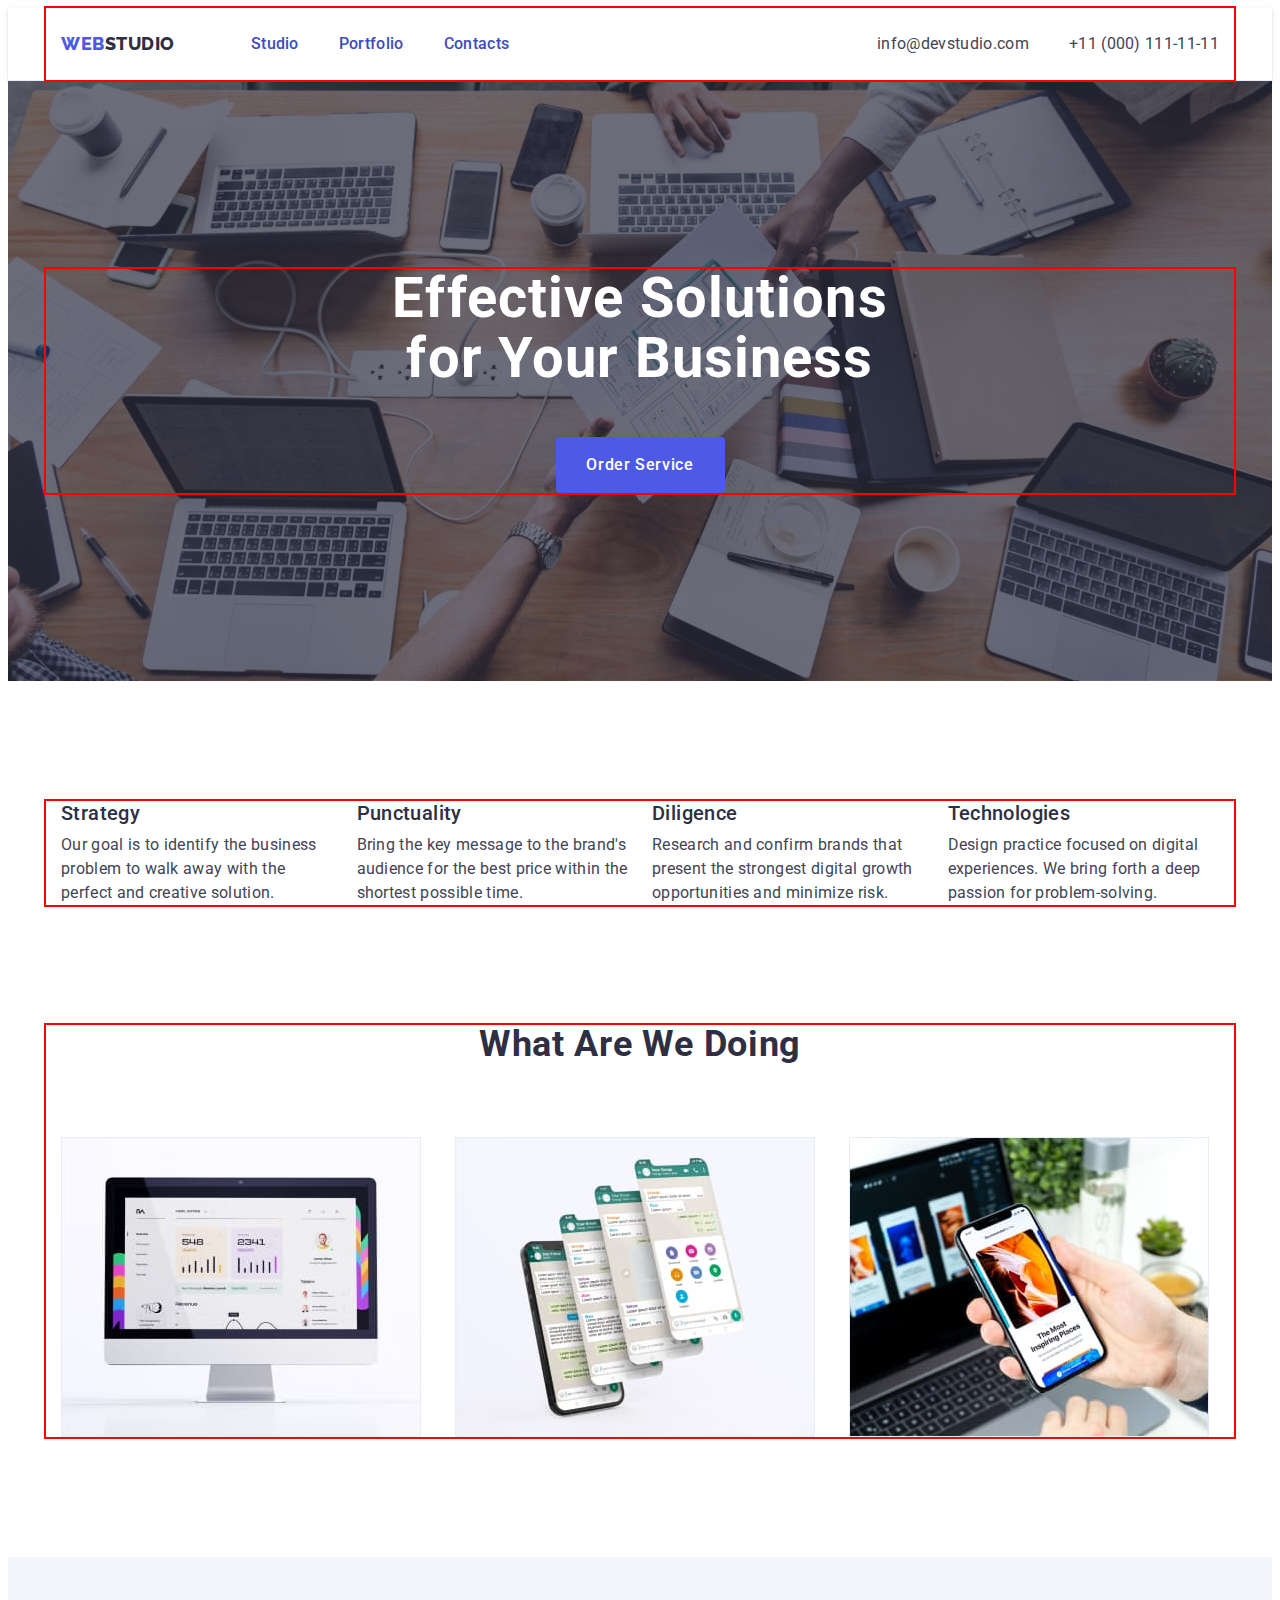
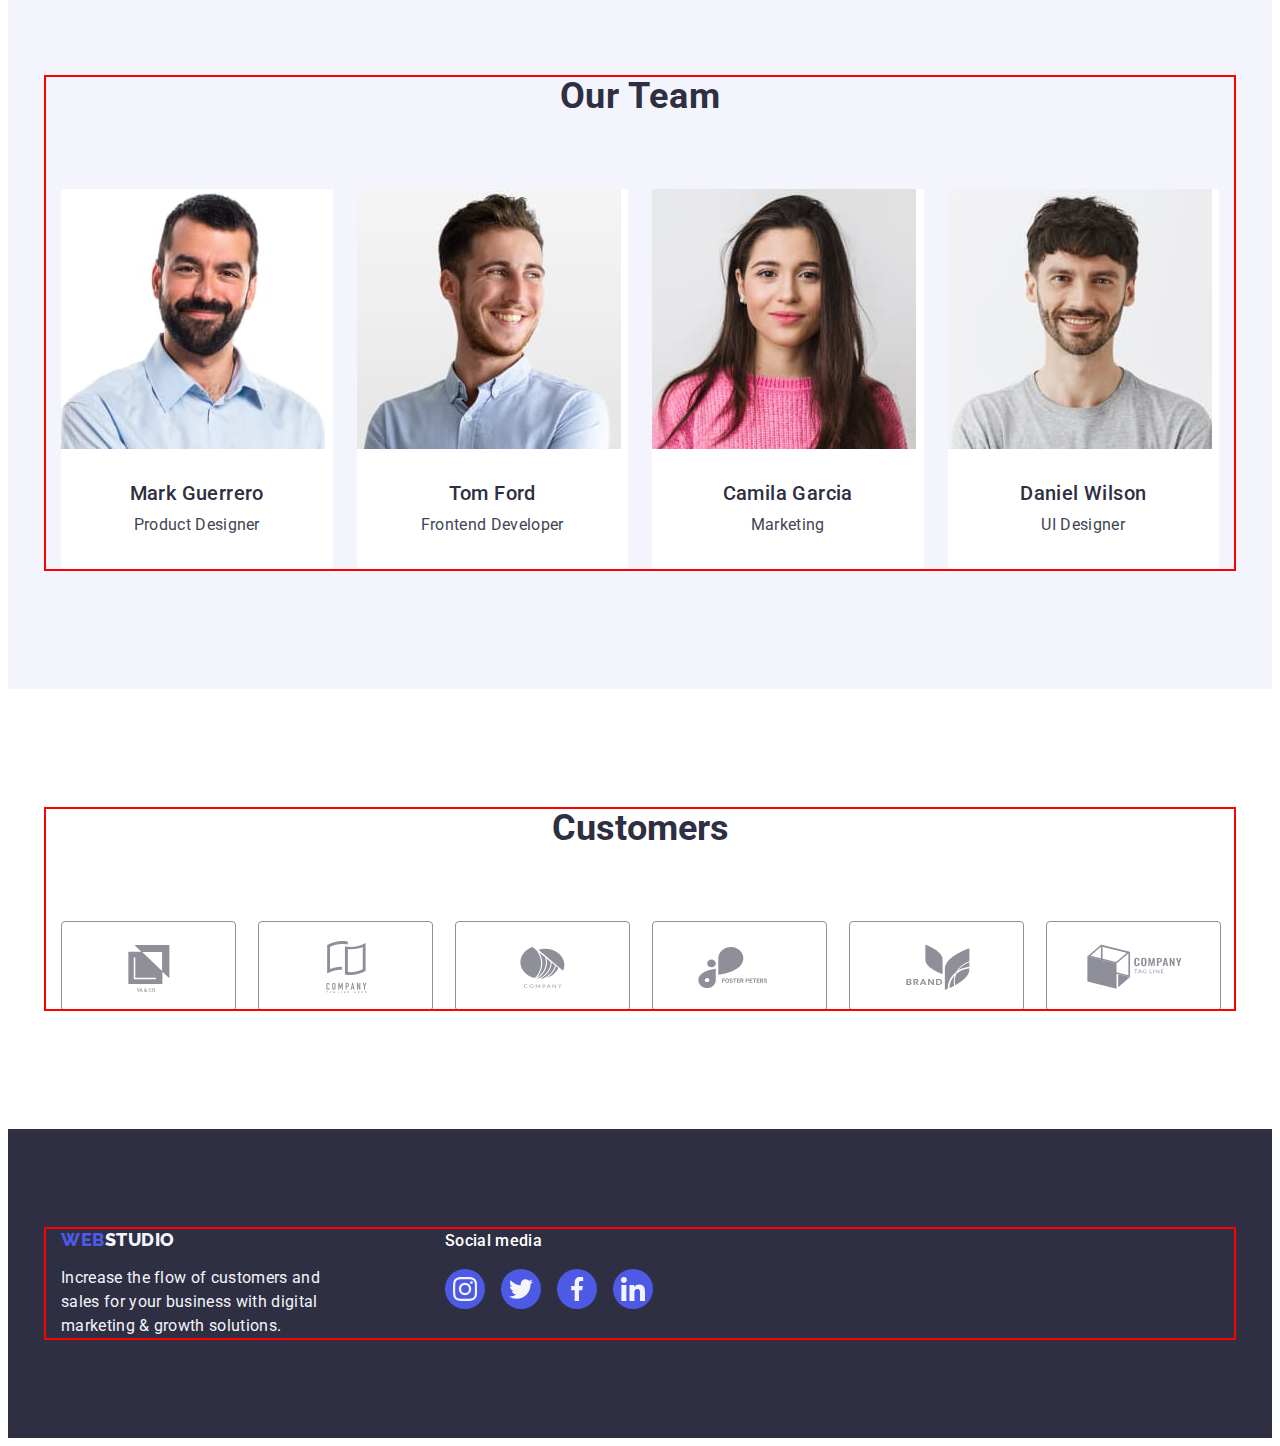
==== index.html @ 95e0948b "13.31" ====
<!DOCTYPE html>
<html lang="en">
  <head>
    <meta charset="UTF-8" />
    <meta name="viewport" content="width=device-width, initial-scale=1.0" />
    <title>Web studio</title>
    <link rel="preconnect" href="https://fonts.googleapis.com" />
    <link rel="preconnect" href="https://fonts.gstatic.com" crossorigin />
    <link
      href="https://fonts.googleapis.com/css2?family=Raleway:wght@800&family=Roboto:wght@400;500;700;900&display=swap"
      rel="stylesheet"
    />
    <link
      rel="stylesheet"
      href="https://cdnjs.cloudflare.com/ajax/libs/modern-normalize/2.0.0/modern-normalize.min.css"
      integrity="sha512-4xo8blKMVCiXpTaLzQSLSw3KFOVPWhm/TRtuPVc4WG6kUgjH6J03IBuG7JZPkcWMxJ5huwaBpOpnwYElP/m6wg=="
      crossorigin="anonymous"
      referrerpolicy="no-referrer"
    />
    <link rel="stylesheet" href="./css/style.css" />
  </head>
  <body>
    <header class="header">
      <div class="container header-container">
        <nav class="header-navigation">
          <a class="header-logo link" href="./index.html"
            >Web<span class="header-logo-color">Studio</span></a
          >
          <ul class="header-menu-list list">
            <li class="header-menu-item">
              <a class="header-menu-link link" href="./index.html">Studio</a>
            </li>
            <li class="header-menu-item">
              <a class="header-menu-link link" href="./portfolio.html"
                >Portfolio</a
              >
            </li>
            <li class="header-menu-item">
              <a class="header-menu-link link" href="">Contacts</a>
            </li>
          </ul>
        </nav>
        <address class="header-address">
          <ul class="header-address-list list">
            <li class="header-address-item">
              <a
                class="header-address-link link"
                href="mailto:info@devstudio.com"
                >info@devstudio.com</a
              >
            </li>
            <li class="header-address-item">
              <a class="header-address-link link" href="tel:+110001111111"
                >+11 (000) 111-11-11</a
              >
            </li>
          </ul>
        </address>
      </div>
    </header>
    <main>
      <section class="hero">
        <div class="container">
          <h1 class="hero-title">Effective Solutions for Your Business</h1>
          <button type="button" class="hero-button" data-modal-open>
            Order Service
          </button>
        </div>
      </section>
      <section class="peculiarities">
        <div class="container">
          <h2 class="visually-hidden">peculiarities</h2>
          <ul class="peculiarities-list list">
            <li class="peculiarities-item">
              <h3 class="peculiarities-name">Strategy</h3>
              <p class="peculiarities-text">
                Our goal is to identify the business problem to walk away with
                the perfect and creative solution.
              </p>
            </li>
            <li class="peculiarities-item">
              <h3 class="peculiarities-name">Punctuality</h3>
              <p class="peculiarities-text">
                Bring the key message to the brand's audience for the best price
                within the shortest possible time.
              </p>
            </li>
            <li class="peculiarities-item">
              <h3 class="peculiarities-name">Diligence</h3>
              <p class="peculiarities-text">
                Research and confirm brands that present the strongest digital
                growth opportunities and minimize risk.
              </p>
            </li>
            <li class="peculiarities-item">
              <h3 class="peculiarities-name">Technologies</h3>
              <p class="peculiarities-text">
                Design practice focused on digital experiences. We bring forth a
                deep passion for problem-solving.
              </p>
            </li>
          </ul>
        </div>
      </section>
      <section class="products">
        <div class="container">
          <h2 class="products-title">What are we doing</h2>
          <ul class="products-list list">
            <li class="products-item">
              <img
                src="./images/doing-1.jpg"
                alt="doing-1"
                width="360"
                height="300"
              />
            </li>
            <li class="products-item">
              <img
                src="./images/doing-2.jpg"
                alt="doing-2"
                width="360"
                height="300"
              />
            </li>
            <li class="products-item">
              <img
                src="./images/doing-3.jpg"
                alt="doing-3"
                width="360"
                height="300"
              />
            </li>
          </ul>
        </div>
      </section>
      <section class="team">
        <div class="container">
          <h2 class="team-title">Our Team</h2>
          <ul class="team-list list">
            <li class="team-item">
              <img
                src="./images/mark.jpg"
                alt="Mark Guerrero"
                width="264"
                height="260"
              />
              <div class="team-item-first">
                <h3 class="team-names">Mark Guerrero</h3>
                <p class="team-professions">Product Designer</p>
              </div>
            </li>
            <li class="team-item">
              <img
                src="./images/tom.jpg"
                alt="Tom Ford"
                width="264"
                height="260"
              />
              <div class="team-item-first">
                <h3 class="team-names">Tom Ford</h3>
                <p class="team-professions">Frontend Developer</p>
              </div>
            </li>
            <li class="team-item">
              <img
                src="./images/camila.jpg"
                alt="Camila Garcia"
                width="264"
                height="260"
              />
              <div class="team-item-first">
                <h3 class="team-names">Camila Garcia</h3>
                <p class="team-professions">Marketing</p>
              </div>
            </li>
            <li class="team-item">
              <img
                src="./images/daniel.jpg"
                alt="Daniel Wilson"
                width="264"
                height="260"
              />
              <div class="team-item-first">
                <h3 class="team-names">Daniel Wilson</h3>
                <p class="team-professions">UI Designer</p>
              </div>
            </li>
          </ul>
        </div>
      </section>
      <section class="customers">
        <div class="container">
          <h2 class="customers-title">Customers</h2>
          <ul class="customers-list list">
            <li class="customers-item">
              <a class="customers-link link" href=""
                ><svg class="customers-icons" width="104" height="56">
                  <use href="./images/icons.svg#icon-Logo"></use>
                </svg>
              </a>
            </li>
            <li class="customers-item">
              <a class="customers-link link" href=""
                ><svg class="customers-icons" width="104" height="56">
                  <use href="./images/icons.svg#icon-Logo-1"></use>
                </svg>
              </a>
            </li>
            <li class="customers-item">
              <a class="customers-link link" href=""
                ><svg class="customers-icons" width="104" height="56">
                  <use href="./images/icons.svg#icon-Logo-2"></use>
                </svg>
              </a>
            </li>
            <li class="customers-item">
              <a class="customers-link link" href=""
                ><svg class="customers-icons" width="104" height="56">
                  <use href="./images/icons.svg#icon-Logo-3"></use>
                </svg>
              </a>
            </li>
            <li class="customers-item">
              <a class="customers-link link" href=""
                ><svg class="customers-icons" width="104" height="56">
                  <use href="./images/icons.svg#icon-Logo-4"></use>
                </svg>
              </a>
            </li>
            <li class="customers-item">
              <a class="customers-link link" href=""
                ><svg class="customers-icons" width="104" height="56">
                  <use href="./images/icons.svg#icon-Logo-5"></use>
                </svg>
              </a>
            </li>
          </ul>
        </div>
      </section>
    </main>
    <footer class="footer">
      <div class="container footer-container">
        <div class="footer-logo-paragraf">
          <a class="footer-logo link" href="./index.html"
            >Web<span class="footer-logo-color">Studio</span></a
          >
          <p class="footer-text">
            Increase the flow of customers and sales for your business with
            digital marketing & growth solutions.
          </p>
        </div>
        <div class="footer-paragraf-icons">
          <p class="footer-text-2">Social media</p>
          <ul class="footer-list list">
            <li class="footer-item">
              <a class="footer-social-link link" href=""
                ><svg class="footer-icons" width="24" height="24">
                  <use href="./images/icons.svg#icon-instagram"></use>
                </svg>
              </a>
            </li>
            <li class="footer-item">
              <a class="footer-social-link link" href=""
                ><svg class="footer-icons" width="24" height="24">
                  <use href="./images/icons.svg#icon-twitter"></use>
                </svg>
              </a>
            </li>
            <li class="footer-item">
              <a class="footer-social-link link" href=""
                ><svg class="footer-icons" width="24" height="24">
                  <use href="./images/icons.svg#icon-facebook"></use>
                </svg>
              </a>
            </li>
            <li class="footer-item">
              <a class="footer-social-link link" href=""
                ><svg class="footer-icons" width="24" height="24">
                  <use href="./images/icons.svg#icon-linkedin"></use>
                </svg>
              </a>
            </li>
          </ul>
        </div>
      </div>
    </footer>
  </body>
</html>
---- css/style.css ----
:root {
  /* Fonts */
  --main-font: "Roboto", sans-serif;
  --accent-font: "Raleway", sans-serif;
  /* Colors */
  --main-cl: #434455;
  --accent-cl: #4d5ae5;
  --ocean-cl: #404bbf;
  --navy-blue-cl: #2e2f42;
  --green-cl: #31d0aa;
  --light-slate-cl: #8e8f99;
  --button-cl: #e7e9fc;
  --cloud-cl: #f4f4fd;
  --navy-blue-modal-cl: #2e2f42;
  --grey-cl: #2e2f42;
  --white-cl: #ffffff;
  --dairy-cl: #fcfcfc;
}

body {
  font-family: var(--main-font);
  background: #fff;
  color: var(--main-cl);
}

button {
  font-family: inherit;
  cursor: pointer;
}

.link {
  text-decoration: none;
  color: currentColor;
}
.list {
  list-style-type: none;
}

p,
h1,
h2,
h3,
h4,
h5,
h6 {
  margin-top: 0;
  margin-bottom: 0;
}

ul,
ol {
  margin: 0;
  padding: 0;
  list-style: none;
}

a {
  text-decoration: none;
}

img {
  display: block;
  max-width: 100%;
  height: auto;
}

.container {
  width: 100%;
  max-width: 1158px;
  padding-left: 15px;
  padding-right: 15px;
  margin: 0 auto;
  outline: 2px solid red;
}

/* -------------------------- */

.header {
  border-bottom: 1px solid #e7e9fc;
  box-shadow: 0px 2px 1px rgba(46, 47, 66, 0.08),
    0px 1px 1px rgba(46, 47, 66, 0.16), 0px 1px 6px rgba(46, 47, 66, 0.08);
}

.header-container {
  display: flex;
  align-items: center;
}
.header-navigation {
  display: flex;
  align-items: center;
}

.header-logo {
  color: var(--accent-cl);
  font-family: "Raleway", sans-serif;
  font-size: 18px;
  font-weight: 800;
  line-height: 1.17;
  letter-spacing: 0.03em;
  text-transform: uppercase;
  margin-right: 76px;
}

.header-logo-color {
  color: var(--iris, #2e2f42);
}

.header-menu-link {
  display: block;
  color: var(--navyblue, #2e2f42);
  font-family: "Roboto";
  font-size: 16px;
  font-weight: 500;
  line-height: 1.5;
  letter-spacing: 0.02em;
  padding-top: 24px;
  padding-bottom: 24px;
  position: relative;
  color: var(--ocean-cl);
  transition: color 250ms cubic-bezier(0.4, 0, 0.2, 1);
}

.header-menu-link::after {
  content: "";
  position: absolute;
  left: 0;
  bottom: -1px;
  height: 4px;
  background-color: #404bbf;
  border-radius: 2px;
}

.header-menu-link:hover,
.header-menu-link:focus {
  color: var(--ocean, #404bbf);
}
.header-menu-list {
  display: flex;
  gap: 40px;
}

.header-address {
  margin-left: auto;
  font-style: normal;
}
.header-address-link {
  color: var(--slate, #434455);
  font-family: "Roboto";
  font-size: 16px;
  font-weight: 400;
  line-height: 1.5; /* 150% */
  letter-spacing: 0.02em; /* 0.32px/16 */
  transition: color 250ms cubic-bezier(0.4, 0, 0.2, 1);
}

.header-address-link:hover,
.header-address-link:focus {
  color: var(--ocean, #404bbf);
}

.header-address-list {
  display: flex;
  gap: 40px;
}

/* .header-address-item {
} */

.hero {
  background-color: var(--navyblue, #2e2f42);
  padding: 188px 0 188px;
  background-image: linear-gradient(
      rgba(46, 47, 66, 0.7),
      rgba(46, 47, 66, 0.7)
    ),
    url(../images/hero-bg.jpg);
  max-width: 1440px;
  background-repeat: no-repeat;
  background-position: center;
  background-size: cover;
  margin: 0 auto;
}

.hero-title {
  color: var(--white, #fff);
  font-size: 56px;
  font-weight: 700;
  line-height: 1.07; /* 107.143% */
  letter-spacing: 0.02em;
  text-align: center;
  max-width: 496px;
  margin: 0 auto;
  margin-bottom: 48px;
}

.hero-button {
  margin: 0 auto;
  background: var(--accent-cl);
  color: var(--white, #fff);
  font-family: inherit;
  font-size: 16px;
  font-weight: 500;
  line-height: 1.5; /* 150% */
  letter-spacing: 0.04em; /* 0.64px/16 */
  cursor: pointer;
  display: block;
  min-width: 169px;
  height: 56px;
  border: none;
  border-radius: 4px;
  transition: background-color 250ms cubic-bezier(0.4, 0, 0.2, 1);
}

.hero-button:hover,
.hero-button:focus {
  background: var(--ocean, #404bbf);
}

/*----------- peculiarities--------------- */

.peculiarities {
  padding: 120px 0;
}

.visually-hidden {
  position: absolute;
  width: 1px;
  height: 1px;
  margin: -1px;
  border: 0;
  padding: 0;
  white-space: nowrap;
  clip-path: inset(100%);
  clip: rect(0 0 0 0);
  overflow: hidden;
}

.peculiarities-list {
  display: flex;
  gap: 24px;
}

.peculiarities-item {
  width: calc((100% - 3 * 24px) / 4);
}

.peculiarities-name {
  color: var(--navyblue, #2e2f42);
  font-size: 20px;
  font-weight: 500;
  line-height: 1.2; /* 120% */
  letter-spacing: 0.02em;
  margin-bottom: 8px;
}
.peculiarities-text {
  color: var(--slate, #434455);
  font-size: 16px;
  font-weight: 400;
  line-height: 1.5; /* 150% */
  letter-spacing: 0.02em; /* 0.32px/16 */
}

/* -----products----------- */

.products {
  padding-bottom: 120px;
}

.products-title {
  color: var(--navyblue, #2e2f42);
  text-align: center;
  font-family: Roboto;
  font-size: 36px;
  font-weight: 700;
  line-height: 1.11; /* 111.111% */
  letter-spacing: 0.02em; /* 0.72px/36 */
  text-transform: capitalize;
  margin-bottom: 72px;
}

.products-list {
  display: flex;
  gap: 24px;
}

.products-item {
  width: calc((100% - 48px) / 3);
}

/* ----------team--------- */

.team {
  background: var(--cloud, #f4f4fd);
  padding-top: 120px;
  padding-bottom: 120px;
}
.team-title {
  color: var(--navyblue, #2e2f42);
  text-align: center;
  font-family: Roboto;
  font-size: 36px;
  font-weight: 700;
  line-height: 1.11; /* 111.111% */
  letter-spacing: 0.02em; /* 0.72px/36 */
  text-transform: capitalize;
  margin-bottom: 72px;
}
.team-list {
  display: flex;
  gap: 24px;
}

.team-item {
  background: var(--white, #fff);
  width: calc((100% - 72px) / 4);
  border-radius: 0px 0px 4px 4px;
}

.team-item-first {
  padding-top: 32px;
  padding-bottom: 32px;
}

.team-names {
  color: var(--navyblue, #2e2f42);
  font-size: 20px;
  font-weight: 500;
  line-height: 1.2; /* 120% */
  letter-spacing: 0.02em; /* 0.4px/20 */
  background: var(--white, #fff);
  text-align: center;
  margin-bottom: 8px;
}
.team-professions {
  color: var(--slate, #434455);
  font-size: 16px;
  font-weight: 400;
  line-height: 1.5; /* 150% */
  letter-spacing: 0.02em; /* 0.32px/16 */
  background: var(--white, #fff);
  text-align: center;
}

/*#################### SECTION 5 #################*/

.customers {
  padding-top: 120px;
  padding-bottom: 120px;
}

.customers-title {
  font-size: 36px;
  line-height: 1.11;
  color: var(--navy-blue-cl);
  margin-bottom: 72px;
  text-align: center;
  font-weight: 700;
  letter-spacing: 0, 02em; /* 0.72px/36 */
  text-transform: capitalize;
}

.customers-list {
  display: flex;
  gap: 24px;
}

.customers-item {
  width: calc((100% - 120px) / 6);
  height: 88px;
}

.customers-link {
  width: 100%;
  height: 100%;
  border: 1px solid #8e8f99;
  border-radius: 4px;
  display: flex;
  align-items: center;
  justify-content: center;
  color: var(--light-slate-cl);
  transition: border-color 250ms cubic-bezier(0.4, 0, 0.2, 1),
    color 250ms cubic-bezier(0.4, 0, 0.2, 1);
}

.customers-link:hover,
.customers-link:focus {
  border-color: #404bbf;
  color: #404bbf;
}

.customers-icons {
  flex-shrink: 0;
  fill: currentColor;
}

/* ##################--FOOTER--################### */

.footer {
  background: var(--navyblue, #2e2f42);
  padding-top: 100px;
  padding-bottom: 100px;
}

.footer-container {
  display: flex;
  align-items: baseline;
}

.footer-logo-paragraf {
  margin-right: 120px;
}

.footer-logo {
  color: var(--accent-cl);
  font-family: "Raleway", sans-serif;
  font-size: 18px;
  font-weight: 800;
  line-height: 1.17; /* 116.667% */
  letter-spacing: 0.03em; /* 0.54px/18 */
  text-transform: uppercase;
  display: inline-block;
  margin-bottom: 16px;
}

.footer-logo-color {
  color: var(--iris, #f4f4fd);
}
.footer-text {
  color: var(--cloud, #f4f4fd);
  font-size: 16px;
  font-weight: 400;
  line-height: 1.5; /* 150% */
  letter-spacing: 0.02em; /* 0.32px/16 */
  max-width: 264px;
}

.footer-text-2 {
  font-weight: 500;
  font-size: 16px;
  line-height: 1.5;
  letter-spacing: 0.02em;
  color: var(--white-cl);
  margin-bottom: 16px;
}

.footer-list {
  display: flex;
  gap: 16px;
}

.footer-item {
  width: 40px;
  height: 40px;
}

.footer-social-link {
  width: 100%;
  height: 100%;
  background-color: var(--accent-cl);
  border-radius: 50%;
  display: flex;
  align-items: center;
  justify-content: center;
}

.footer-social-link:hover,
.footer-social-link:focus {
  background-color: #31d0aa;
}

.footer-icons {
  fill: var(--cloud-cl);
}

/*-----------PORTFOLIO-------------------- */

.container-portfolio {
  display: flex;
}

.portfolio-main {
  padding-top: 96px;
  padding-bottom: 120px;
}
.menu-list {
  display: flex;
  justify-content: center;
  gap: 24px;
  margin-bottom: 72px;
}

.menu-button {
  background: var(--cloud, #f4f4fd);
  color: var(--accent-cl);
  /* text-align: center; */
  font-family: "Roboto", sans-serif;
  font-size: 16px;
  font-style: normal;
  font-weight: 500;
  line-height: 1.5; /* 150% */
  letter-spacing: 0.04em; /* 0.64px/16 */
  cursor: pointer;
  padding-top: 12px;
  padding-bottom: 12px;
  padding-left: 24px;
  padding-right: 24px;
  border: 1px solid var(--button-cl);
  border-radius: 4px;
}

.menu-button:hover,
.menu-button:focus {
  background: var(--ocean, #404bbf);
  color: var(--white, #fff);
  /* text-align: center; */
  font-family: "Roboto";
  font-size: 16px;
  font-style: normal;
  font-weight: 500;
  line-height: 1.5; /* 150% */
  letter-spacing: 0.04em; /* 0.64px/16 */
  border: 1px solid transparent;
}

/* ------Structure---------- */

.structure-list {
  display: flex;
  flex-wrap: wrap;
  column-gap: 24px;
  row-gap: 48px;
}
.structure-item :first-child {
  width: calc((100% - 48px) / 3);
}

.structure-item-container {
  padding: 32px 16px;
  border: 1px solid #e7e9fc;
  border-top: none;
}

.structure-subtitle {
  color: var(--navyblue, #2e2f42);
  font-size: 20px;
  font-weight: 500;
  line-height: 1.2; /* 120% */
  letter-spacing: 0.02em; /* 0.4px/20 */
  margin-bottom: 8px;
}
.structure-text {
  color: var(--slate, #434455);
  font-family: Roboto;
  font-size: 16px;
  font-weight: 400;
  line-height: 1.5; /* 150% */
  letter-spacing: 0.02em; /* 0.32px/16 */
}
/* .structure-link {
  text-decoration: none;
} */

/* ++++++++++++++++++++++++++ */
/* components styles */
/* ++++++++++++++++++++++++++++ */
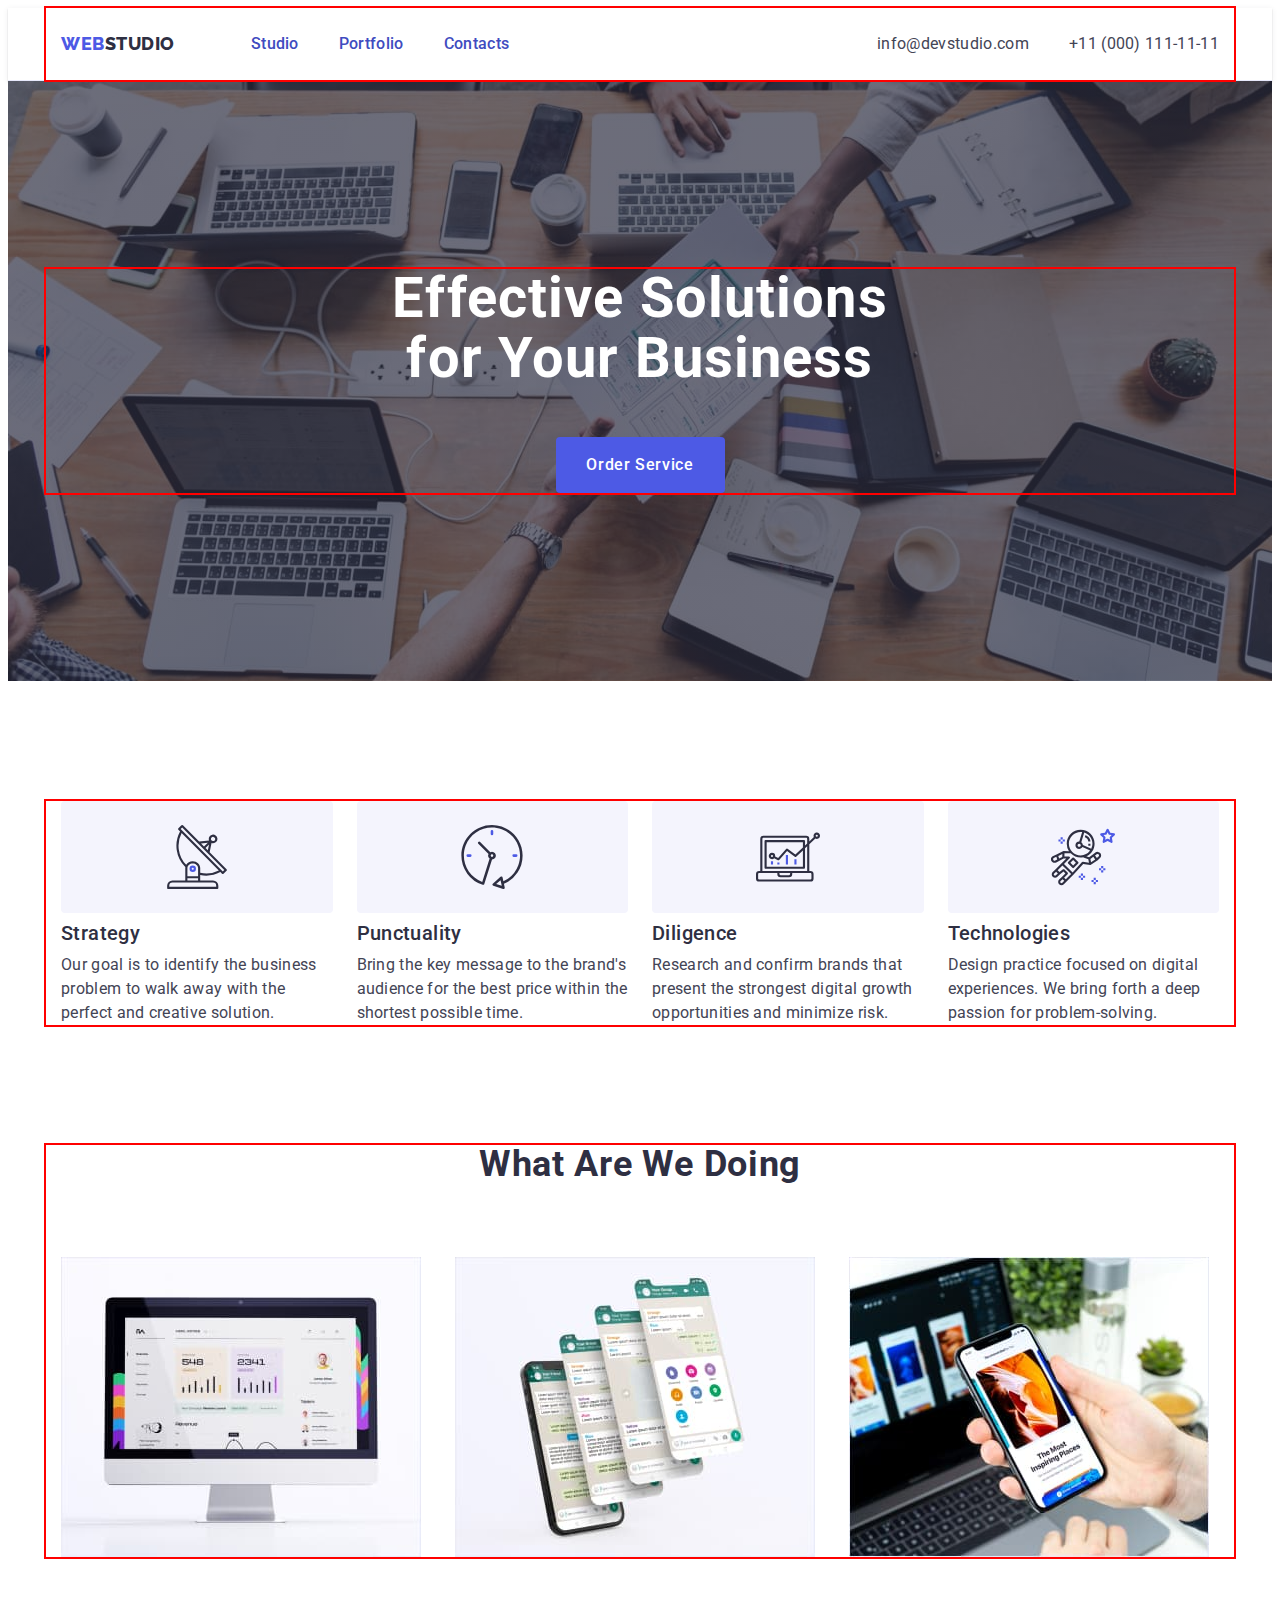
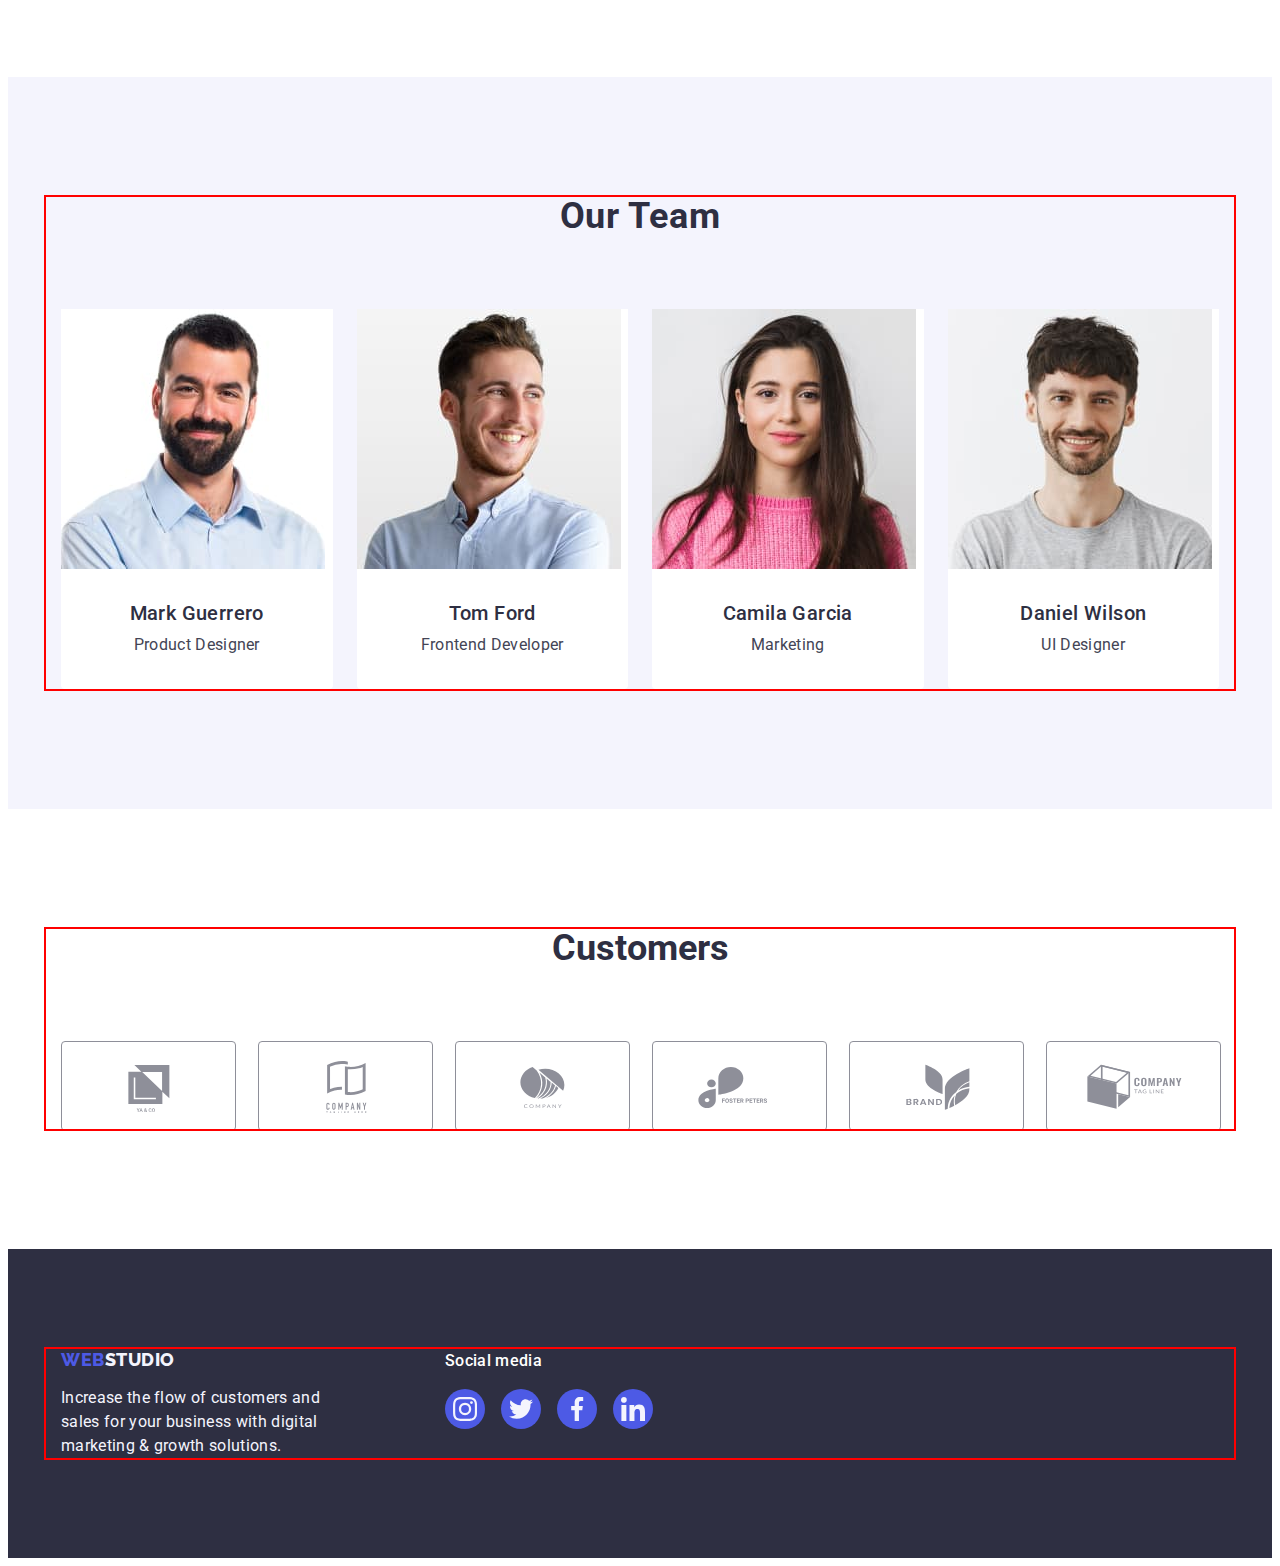
==== commit d99a8689: "21.50" ====
--- a/index.html
+++ b/index.html
@@ -72,6 +72,11 @@
           <h2 class="visually-hidden">peculiarities</h2>
           <ul class="peculiarities-list list">
             <li class="peculiarities-item">
+              <div class="peculiarities-icon-container">
+                <svg width="64" height="64">
+                  <use href="./images/icons.svg#icon-antenna-1"></use>
+                </svg>
+              </div>
               <h3 class="peculiarities-name">Strategy</h3>
               <p class="peculiarities-text">
                 Our goal is to identify the business problem to walk away with
@@ -79,6 +84,11 @@
               </p>
             </li>
             <li class="peculiarities-item">
+              <div class="peculiarities-icon-container">
+                <svg width="64" height="64">
+                  <use href="./images/icons.svg#icon-clock-1"></use>
+                </svg>
+              </div>
               <h3 class="peculiarities-name">Punctuality</h3>
               <p class="peculiarities-text">
                 Bring the key message to the brand's audience for the best price
@@ -86,6 +96,11 @@
               </p>
             </li>
             <li class="peculiarities-item">
+              <div class="peculiarities-icon-container">
+                <svg width="64" height="64">
+                  <use href="./images/icons.svg#icon-diagram"></use>
+                </svg>
+              </div>
               <h3 class="peculiarities-name">Diligence</h3>
               <p class="peculiarities-text">
                 Research and confirm brands that present the strongest digital
@@ -93,6 +108,11 @@
               </p>
             </li>
             <li class="peculiarities-item">
+              <div class="peculiarities-icon-container">
+                <svg width="64" height="64">
+                  <use href="./images/icons.svg#icon-astronaut"></use>
+                </svg>
+              </div>
               <h3 class="peculiarities-name">Technologies</h3>
               <p class="peculiarities-text">
                 Design practice focused on digital experiences. We bring forth a
@@ -250,7 +270,7 @@
           </p>
         </div>
         <div class="footer-paragraf-icons">
-          <p class="footer-text-2">Social media</p>
+          <p class="footer-text-underlogo">Social media</p>
           <ul class="footer-list list">
             <li class="footer-item">
               <a class="footer-social-link link" href=""
--- a/css/style.css
+++ b/css/style.css
@@ -244,6 +244,16 @@
   width: calc((100% - 3 * 24px) / 4);
 }
 
+.peculiarities-icon-container {
+  display: flex;
+  align-items: center;
+  justify-content: center;
+  height: 112px;
+  background-color: #f4f4fd;
+  border-radius: 4px;
+  margin-bottom: 8px;
+}
+
 .peculiarities-name {
   color: var(--navyblue, #2e2f42);
   font-size: 20px;
@@ -434,7 +444,7 @@
   max-width: 264px;
 }
 
-.footer-text-2 {
+.footer-text-underlogo {
   font-weight: 500;
   font-size: 16px;
   line-height: 1.5;
@@ -461,6 +471,7 @@
   display: flex;
   align-items: center;
   justify-content: center;
+  transition: background-color 250ms cubic-bezier(0.4, 0, 0.2, 1);
 }
 
 .footer-social-link:hover,
@@ -472,7 +483,7 @@
   fill: var(--cloud-cl);
 }
 
-/*-----------PORTFOLIO-------------------- */
+/*####################--PORTFOLIO--####################### */
 
 .container-portfolio {
   display: flex;
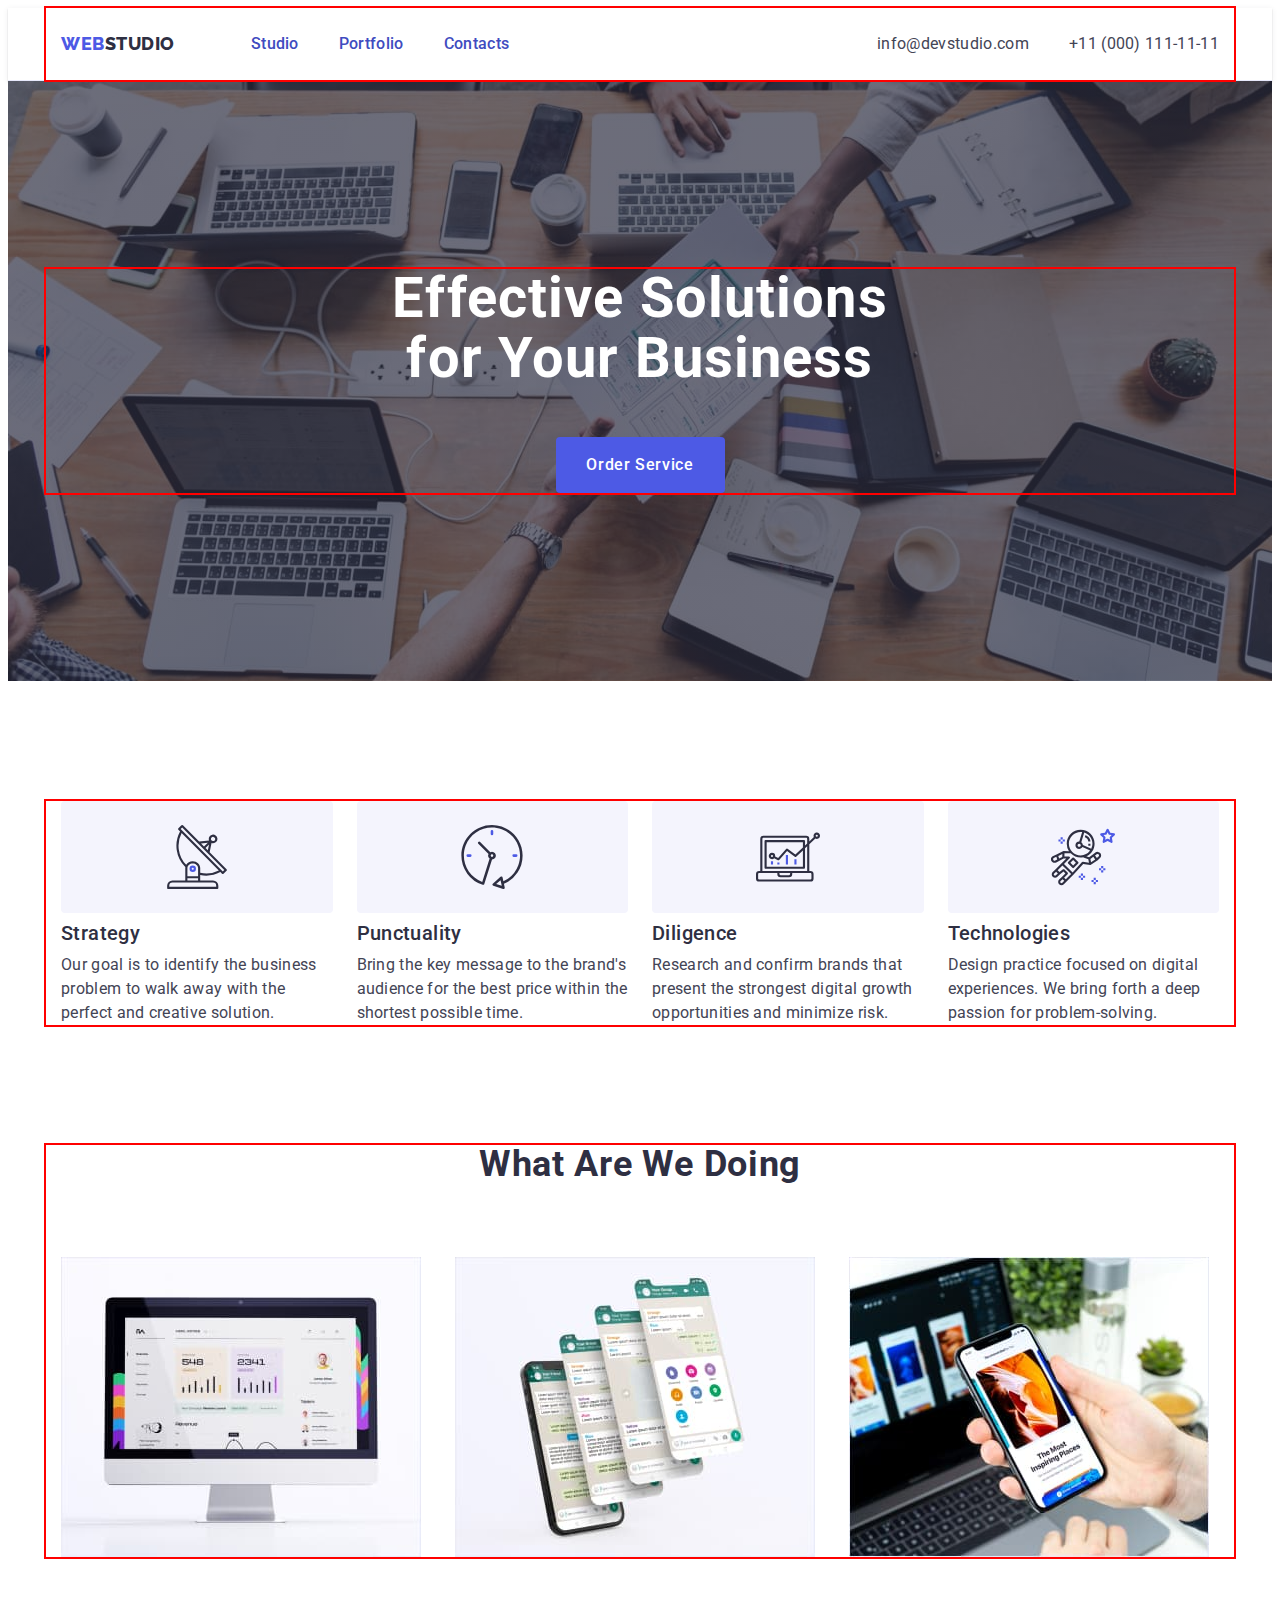
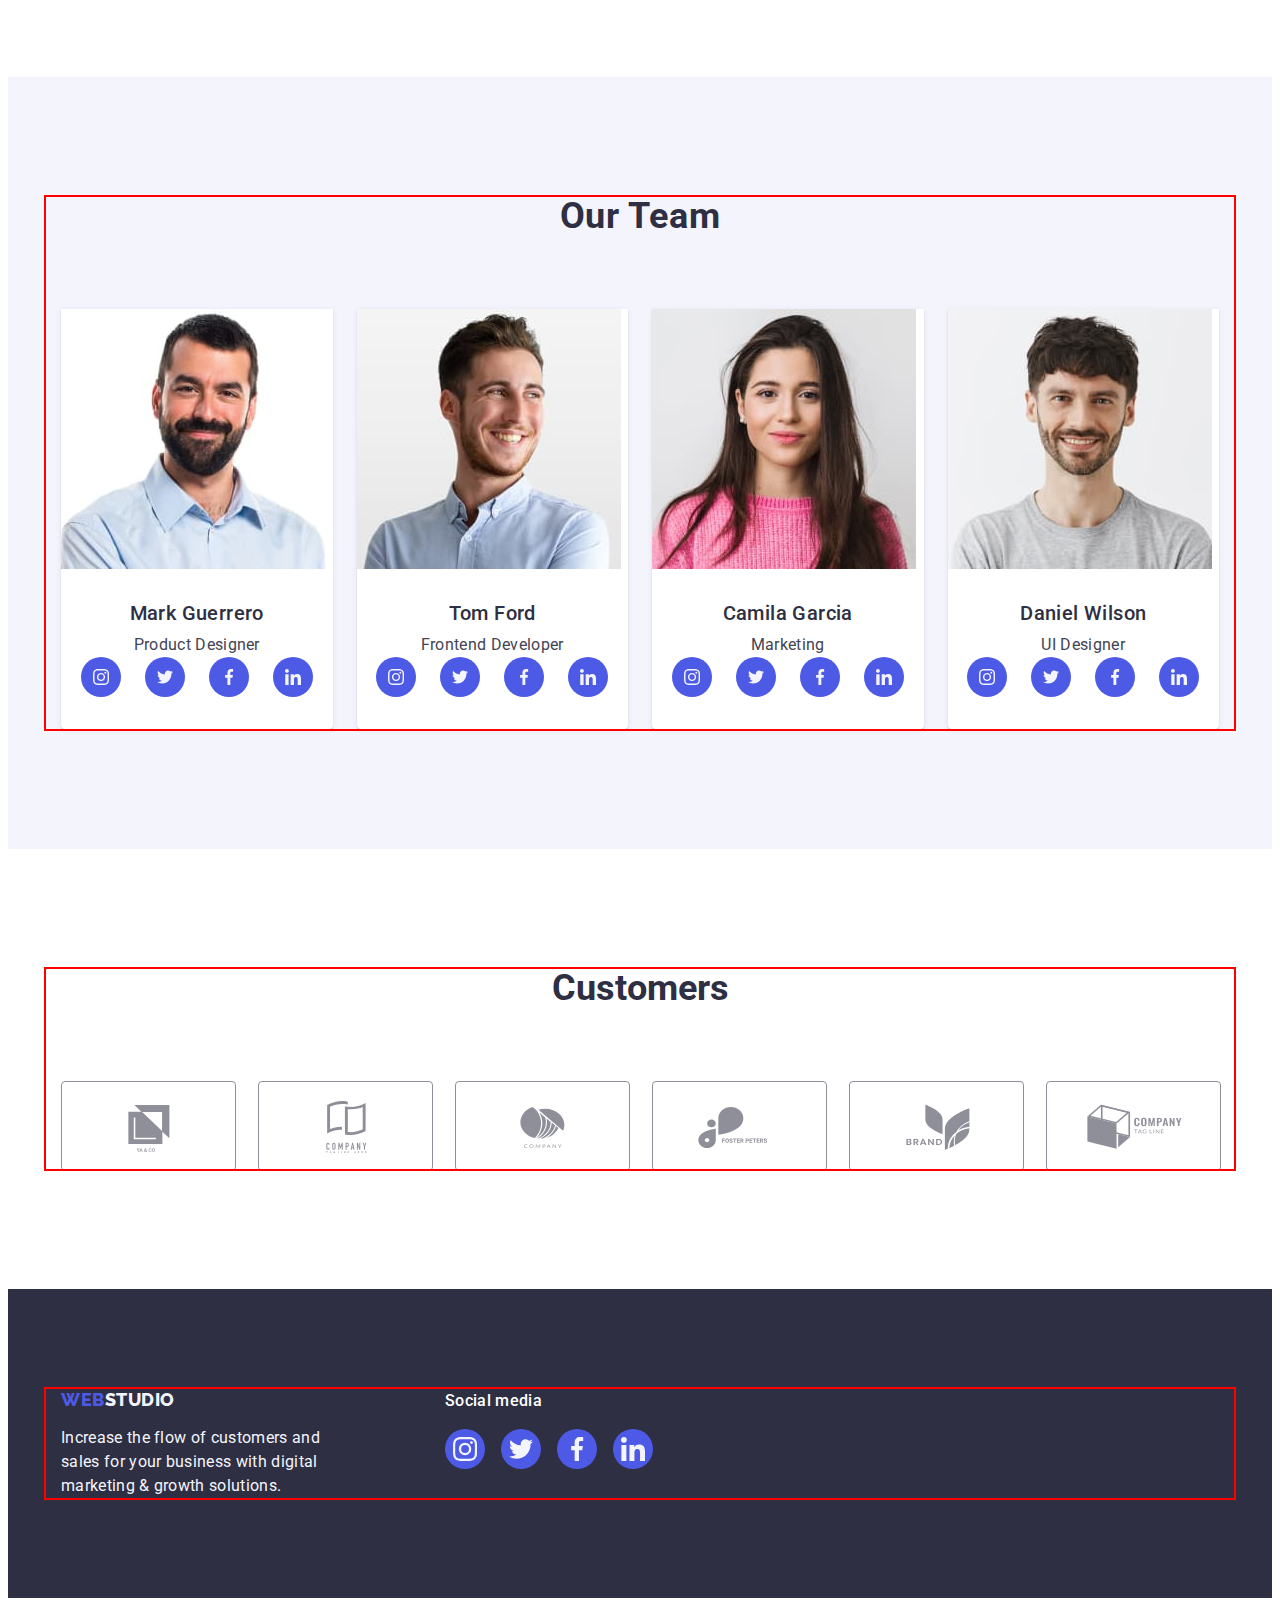
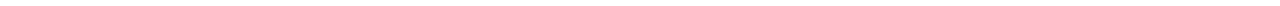
==== commit 7f1caf5a: "22.35" ====
--- a/index.html
+++ b/index.html
@@ -167,6 +167,36 @@
               <div class="team-item-first">
                 <h3 class="team-names">Mark Guerrero</h3>
                 <p class="team-professions">Product Designer</p>
+                <ul class="team-icons-list list">
+                  <li class="team-icons-item">
+                    <a class="team-social-link link" href=""
+                      ><svg class="team-icons" width="16" height="16">
+                        <use href="./images/icons.svg#icon-instagram"></use>
+                      </svg>
+                    </a>
+                  </li>
+                  <li class="team-icons-item">
+                    <a class="team-social-link link" href=""
+                      ><svg class="team-icons" width="16" height="16">
+                        <use href="./images/icons.svg#icon-twitter"></use>
+                      </svg>
+                    </a>
+                  </li>
+                  <li class="team-icons-item">
+                    <a class="team-social-link link" href=""
+                      ><svg class="team-icons" width="16" height="16">
+                        <use href="./images/icons.svg#icon-facebook"></use>
+                      </svg>
+                    </a>
+                  </li>
+                  <li class="team-icons-item">
+                    <a class="team-social-link link" href=""
+                      ><svg class="team-icons" width="16" height="16">
+                        <use href="./images/icons.svg#icon-linkedin"></use>
+                      </svg>
+                    </a>
+                  </li>
+                </ul>
               </div>
             </li>
             <li class="team-item">
@@ -179,6 +209,36 @@
               <div class="team-item-first">
                 <h3 class="team-names">Tom Ford</h3>
                 <p class="team-professions">Frontend Developer</p>
+                <ul class="team-icons-list list">
+                  <li class="team-icons-item">
+                    <a class="team-social-link link" href=""
+                      ><svg class="team-icons" width="16" height="16">
+                        <use href="./images/icons.svg#icon-instagram"></use>
+                      </svg>
+                    </a>
+                  </li>
+                  <li class="team-icons-item">
+                    <a class="team-social-link link" href=""
+                      ><svg class="team-icons" width="16" height="16">
+                        <use href="./images/icons.svg#icon-twitter"></use>
+                      </svg>
+                    </a>
+                  </li>
+                  <li class="team-icons-item">
+                    <a class="team-social-link link" href=""
+                      ><svg class="team-icons" width="16" height="16">
+                        <use href="./images/icons.svg#icon-facebook"></use>
+                      </svg>
+                    </a>
+                  </li>
+                  <li class="team-icons-item">
+                    <a class="team-social-link link" href=""
+                      ><svg class="team-icons" width="16" height="16">
+                        <use href="./images/icons.svg#icon-linkedin"></use>
+                      </svg>
+                    </a>
+                  </li>
+                </ul>
               </div>
             </li>
             <li class="team-item">
@@ -191,6 +251,36 @@
               <div class="team-item-first">
                 <h3 class="team-names">Camila Garcia</h3>
                 <p class="team-professions">Marketing</p>
+                <ul class="team-icons-list list">
+                  <li class="team-icons-item">
+                    <a class="team-social-link link" href=""
+                      ><svg class="team-icons" width="16" height="16">
+                        <use href="./images/icons.svg#icon-instagram"></use>
+                      </svg>
+                    </a>
+                  </li>
+                  <li class="team-icons-item">
+                    <a class="team-social-link link" href=""
+                      ><svg class="team-icons" width="16" height="16">
+                        <use href="./images/icons.svg#icon-twitter"></use>
+                      </svg>
+                    </a>
+                  </li>
+                  <li class="team-icons-item">
+                    <a class="team-social-link link" href=""
+                      ><svg class="team-icons" width="16" height="16">
+                        <use href="./images/icons.svg#icon-facebook"></use>
+                      </svg>
+                    </a>
+                  </li>
+                  <li class="team-icons-item">
+                    <a class="team-social-link link" href=""
+                      ><svg class="team-icons" width="16" height="16">
+                        <use href="./images/icons.svg#icon-linkedin"></use>
+                      </svg>
+                    </a>
+                  </li>
+                </ul>
               </div>
             </li>
             <li class="team-item">
@@ -203,6 +293,36 @@
               <div class="team-item-first">
                 <h3 class="team-names">Daniel Wilson</h3>
                 <p class="team-professions">UI Designer</p>
+                <ul class="team-icons-list list">
+                  <li class="team-icons-item">
+                    <a class="team-social-link link" href=""
+                      ><svg class="team-icons" width="16" height="16">
+                        <use href="./images/icons.svg#icon-instagram"></use>
+                      </svg>
+                    </a>
+                  </li>
+                  <li class="team-icons-item">
+                    <a class="team-social-link link" href=""
+                      ><svg class="team-icons" width="16" height="16">
+                        <use href="./images/icons.svg#icon-twitter"></use>
+                      </svg>
+                    </a>
+                  </li>
+                  <li class="team-icons-item">
+                    <a class="team-social-link link" href=""
+                      ><svg class="team-icons" width="16" height="16">
+                        <use href="./images/icons.svg#icon-facebook"></use>
+                      </svg>
+                    </a>
+                  </li>
+                  <li class="team-icons-item">
+                    <a class="team-social-link link" href=""
+                      ><svg class="team-icons" width="16" height="16">
+                        <use href="./images/icons.svg#icon-linkedin"></use>
+                      </svg>
+                    </a>
+                  </li>
+                </ul>
               </div>
             </li>
           </ul>
--- a/css/style.css
+++ b/css/style.css
@@ -324,6 +324,8 @@
   background: var(--white, #fff);
   width: calc((100% - 72px) / 4);
   border-radius: 0px 0px 4px 4px;
+  box-shadow: 0px 1px 6px rgba(46, 47, 66, 0.08),
+    0px 1px 1px rgba(46, 47, 66, 0.16), 0px 2px 1px rgba(46, 47, 66, 0.08);
 }
 
 .team-item-first {
@@ -349,6 +351,34 @@
   letter-spacing: 0.02em; /* 0.32px/16 */
   background: var(--white, #fff);
   text-align: center;
+}
+
+.team-icons-list {
+  display: flex;
+  justify-content: center;
+  gap: 24px;
+}
+.team-icons-item {
+  width: 40px;
+  height: 40px;
+}
+.team-social-link {
+  height: 100%;
+  width: 100%;
+  background-color: var(--accent-cl);
+  border-radius: 50%;
+  display: flex;
+  align-items: center;
+  justify-content: center;
+}
+
+.team-social-link:hover,
+.team-social-link:focus {
+  background-color: #404bbf;
+}
+
+.team-icons {
+  fill: var(--cloud-cl);
 }
 
 /*#################### SECTION 5 #################*/
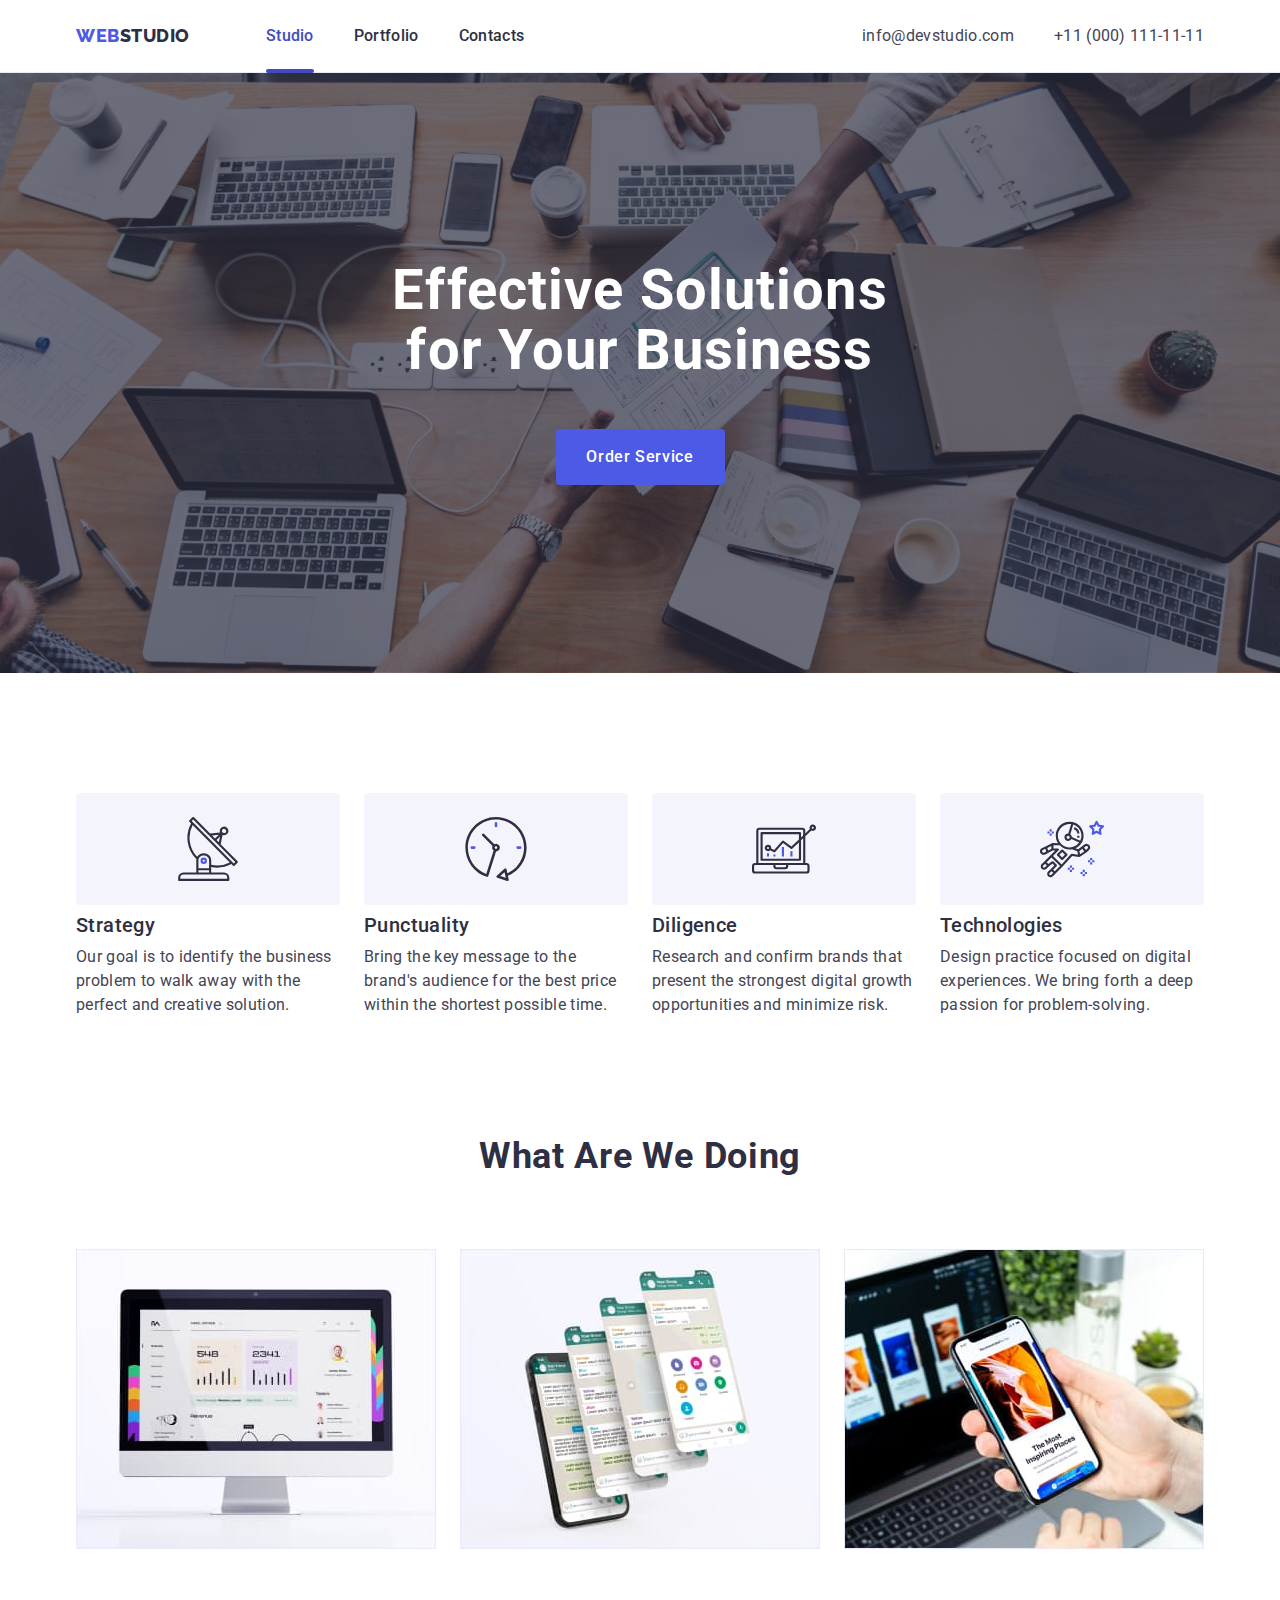
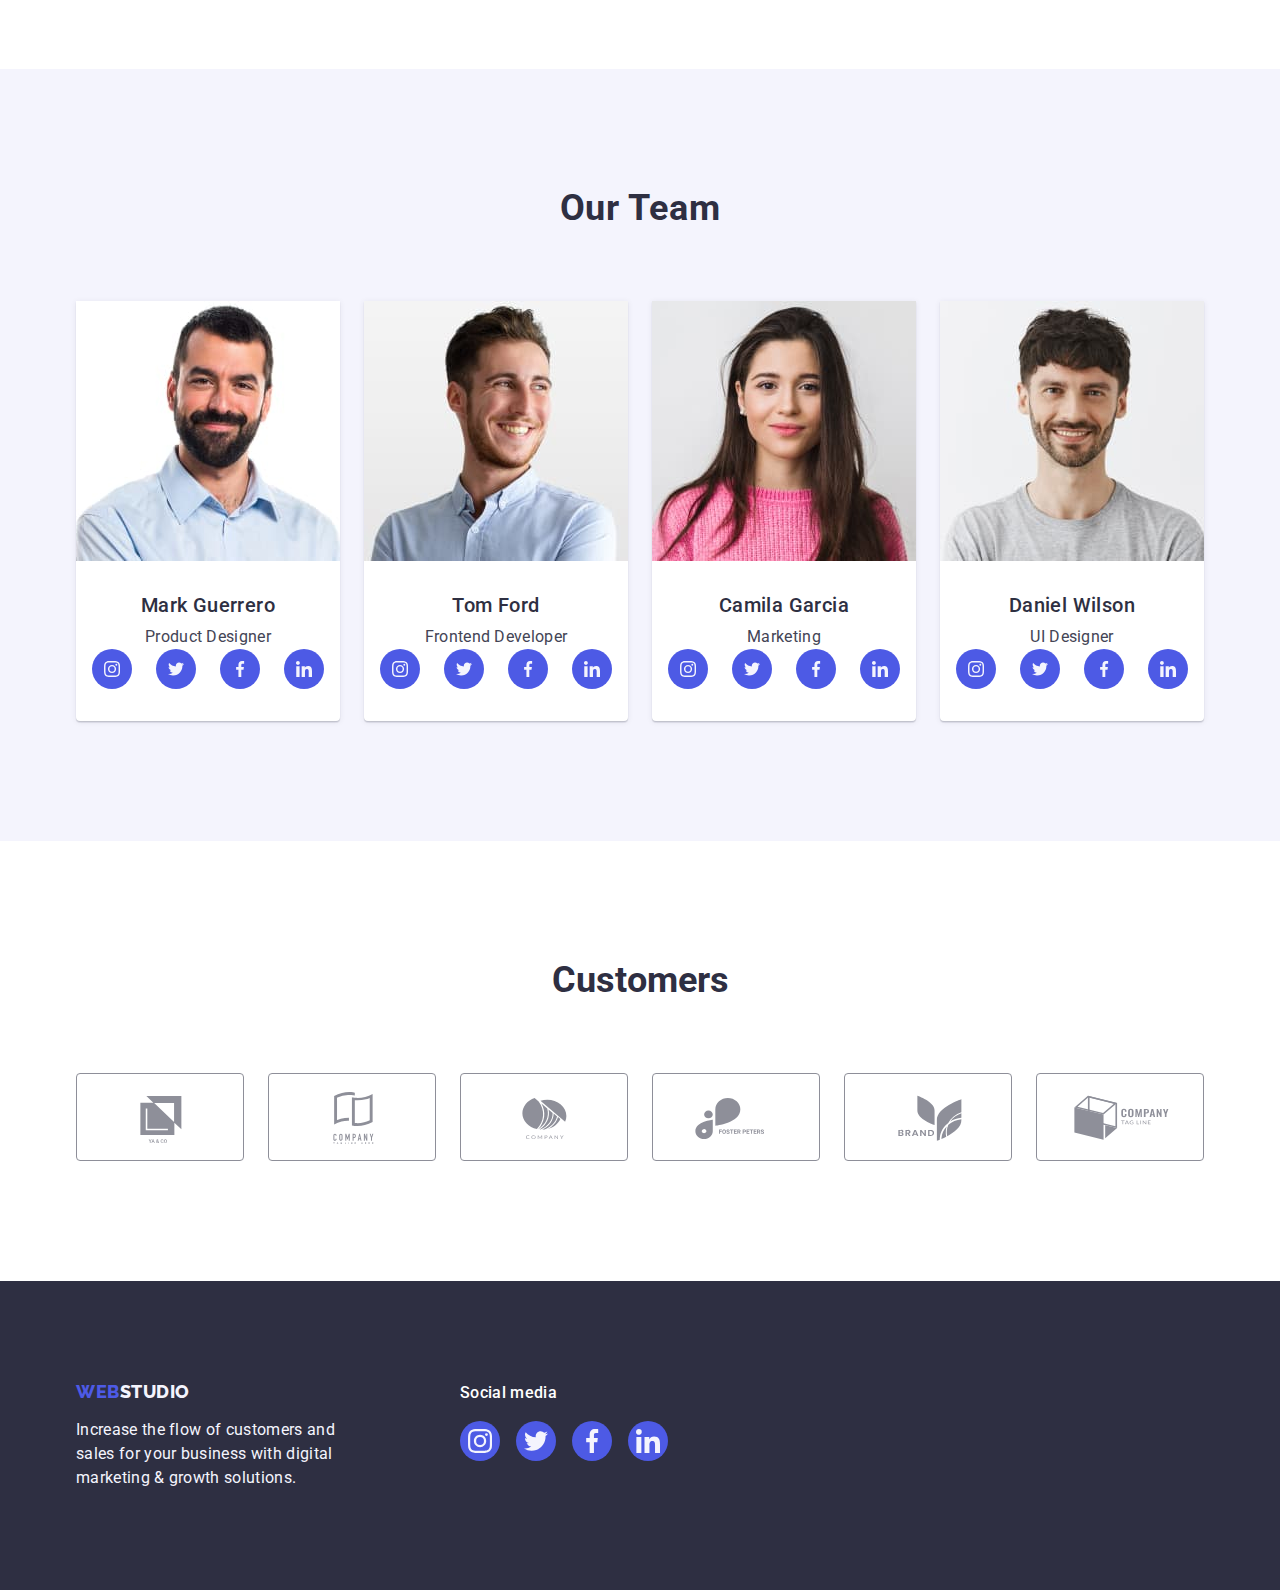
==== commit 3a2c6c06: "10.49" ====
--- a/index.html
+++ b/index.html
@@ -12,11 +12,9 @@
     />
     <link
       rel="stylesheet"
-      href="https://cdnjs.cloudflare.com/ajax/libs/modern-normalize/2.0.0/modern-normalize.min.css"
-      integrity="sha512-4xo8blKMVCiXpTaLzQSLSw3KFOVPWhm/TRtuPVc4WG6kUgjH6J03IBuG7JZPkcWMxJ5huwaBpOpnwYElP/m6wg=="
-      crossorigin="anonymous"
-      referrerpolicy="no-referrer"
+      href="https://cdn.jsdelivr.net/npm/modern-normalize@2.0.0/modern-normalize.min.css"
     />
+
     <link rel="stylesheet" href="./css/style.css" />
   </head>
   <body>
@@ -28,7 +26,9 @@
           >
           <ul class="header-menu-list list">
             <li class="header-menu-item">
-              <a class="header-menu-link link" href="./index.html">Studio</a>
+              <a class="header-menu-link after-link link" href="./index.html"
+                >Studio</a
+              >
             </li>
             <li class="header-menu-item">
               <a class="header-menu-link link" href="./portfolio.html"
@@ -424,5 +424,15 @@
         </div>
       </div>
     </footer>
+    <div class="modal-window is-hidden" data-modal>
+      <div class="modal">
+        <button type="button" class="modal-btn-close" data-modal-close>
+          <svg class="modal-button-icon" width="8" height="8">
+            <use href="./images/icons.svg#icon-VectorX"></use>
+          </svg>
+        </button>
+      </div>
+    </div>
+    <script src="./js/modal.js"></script>
   </body>
 </html>
--- a/css/style.css
+++ b/css/style.css
@@ -65,12 +65,10 @@
 }
 
 .container {
-  width: 100%;
-  max-width: 1158px;
+  width: 1158px;
   padding-left: 15px;
   padding-right: 15px;
   margin: 0 auto;
-  outline: 2px solid red;
 }
 
 /* -------------------------- */
@@ -116,11 +114,13 @@
   padding-top: 24px;
   padding-bottom: 24px;
   position: relative;
+  transition: color 250ms cubic-bezier(0.4, 0, 0.2, 1);
+}
+
+.after-link {
   color: var(--ocean-cl);
-  transition: color 250ms cubic-bezier(0.4, 0, 0.2, 1);
-}
-
-.header-menu-link::after {
+}
+.after-link::after {
   content: "";
   position: absolute;
   left: 0;
@@ -128,6 +128,7 @@
   height: 4px;
   background-color: #404bbf;
   border-radius: 2px;
+  width: 100%;
 }
 
 .header-menu-link:hover,
@@ -370,6 +371,7 @@
   display: flex;
   align-items: center;
   justify-content: center;
+  transition: background-color 250ms cubic-bezier(0.4, 0, 0.2, 1);
 }
 
 .team-social-link:hover,
@@ -512,11 +514,84 @@
 .footer-icons {
   fill: var(--cloud-cl);
 }
+/* ###########----MODAL-WINDOW----############ */
+
+.modal-window {
+  position: fixed;
+  top: 0;
+  left: 0;
+  width: 100%;
+  height: 100%;
+  background-color: rgba(46, 47, 66, 0.4);
+  transition: opacity 250ms cubic-bezier(0.4, 0, 0.2, 1),
+    visibility 250ms cubic-bezier(0.4, 0, 0.2, 1);
+}
+
+.is-hidden {
+  opacity: 0;
+  visibility: hidden;
+  pointer-events: none;
+}
+
+.modal {
+  position: absolute;
+  top: 50%;
+  left: 50%;
+  transform: translate(-50%, -50%) scale(1);
+  width: 408px;
+  min-height: 584px;
+  background: #fcfcfc;
+  box-shadow: 0px 1px 1px rgba(0, 0, 0, 0.14), 0px 1px 3px rgba(0, 0, 0, 0.12),
+    0px 2px 1px rgba(0, 0, 0, 0.2);
+  border-radius: 4px;
+  transition: transform 250ms cubic-bezier(0.4, 0, 0.2, 1);
+}
+
+.modal-btn-close {
+  position: absolute;
+  top: 24px;
+  right: 24px;
+  width: 24px;
+  height: 24px;
+  border-radius: 50%;
+  display: flex;
+  align-items: center;
+  justify-content: center;
+  background-color: #e7e9fc;
+  border: 1px solid rgba(0, 0, 0, 0.1);
+  padding: 0;
+  cursor: pointer;
+  transition: background-color 250ms cubic-bezier(0.4, 0, 0.2, 1),
+    border 250ms cubic-bezier(0.4, 0, 0.2, 1);
+}
+
+.modal-btn-close:hover {
+  background-color: var(--ocean-cl);
+  border: none;
+  fill: var(--white-cl);
+}
+.modal-btn-close:focus {
+  background-color: var(--ocean-cl);
+  border: none;
+  fill: var(--white-cl);
+}
+
+.modal-btn-close:hover .modal-button-icon {
+  fill: var(--white-cl);
+}
+.modal-btn-close:focus .modal-button-icon {
+  fill: var(--white-cl);
+}
+
+.modal-button-icon {
+  transition: fill 250ms cubic-bezier(0.4, 0, 0.2, 1);
+}
 
 /*####################--PORTFOLIO--####################### */
 
 .container-portfolio {
   display: flex;
+  align-items: center;
 }
 
 .portfolio-main {
@@ -528,6 +603,13 @@
   justify-content: center;
   gap: 24px;
   margin-bottom: 72px;
+}
+
+.menu-item {
+  transition: color 250ms cubic-bezier(0.4, 0, 0.2, 1),
+    background-color 250ms cubic-bezier(0.4, 0, 0.2, 1),
+    border-color 250ms cubic-bezier(0.4, 0, 0.2, 1),
+    box-shadow 250ms cubic-bezier(0.4, 0, 0.2, 1);
 }
 
 .menu-button {
@@ -547,6 +629,10 @@
   padding-right: 24px;
   border: 1px solid var(--button-cl);
   border-radius: 4px;
+  transition: color 250ms cubic-bezier(0.4, 0, 0.2, 1),
+    background-color 250ms cubic-bezier(0.4, 0, 0.2, 1),
+    border-color 250ms cubic-bezier(0.4, 0, 0.2, 1),
+    box-shadow 250ms cubic-bezier(0.4, 0, 0.2, 1);
 }
 
 .menu-button:hover,
@@ -561,6 +647,8 @@
   line-height: 1.5; /* 150% */
   letter-spacing: 0.04em; /* 0.64px/16 */
   border: 1px solid transparent;
+  box-shadow: 0px 3px 1px rgba(0, 0, 0, 0.1), 0px 2px 1px rgba(0, 0, 0, 0.08),
+    0px 2px 2px rgba(0, 0, 0, 0.12);
 }
 
 /* ------Structure---------- */
@@ -571,7 +659,7 @@
   column-gap: 24px;
   row-gap: 48px;
 }
-.structure-item :first-child {
+.structure-item {
   width: calc((100% - 48px) / 3);
 }
 
@@ -597,9 +685,51 @@
   line-height: 1.5; /* 150% */
   letter-spacing: 0.02em; /* 0.32px/16 */
 }
-/* .structure-link {
-  text-decoration: none;
-} */
+.structure-link {
+  display: block;
+  transition: box-shadow 250ms cubic-bezier(0.4, 0, 0.2, 1);
+}
+.structure-link:hover,
+.structure-link:focus {
+  box-shadow: 0px 1px 6px rgba(46, 47, 66, 0.08),
+    0px 1px 1px rgba(46, 47, 66, 0.16), 0px 2px 1px rgba(46, 47, 66, 0.08);
+}
+
+.structure-link:hover .structure-picture-subscribe {
+  transform: translateY(0%);
+}
+.structure-link:focus .structure-picture-subscribe {
+  transform: translateY(0%);
+}
+
+.structure-picture-section {
+  position: relative;
+  overflow: hidden;
+}
+
+.structure-picture-subscribe {
+  position: absolute;
+  top: 0;
+  font-size: 16px;
+  line-height: 1.5;
+  letter-spacing: 0.02em;
+  color: var(--cloud-cl);
+  padding: 40px 32px;
+  background-color: #4d5ae5;
+  height: 100%;
+  width: 100%;
+  transform: translateY(100%);
+  transition: transform 250ms cubic-bezier(0.4, 0, 0.2, 1);
+}
+
+.portfolio-footer {
+  display: flex;
+  align-items: baseline;
+}
+
+.portfolio-logo-paragraf {
+  margin-right: 120px;
+}
 
 /* ++++++++++++++++++++++++++ */
 /* components styles */
